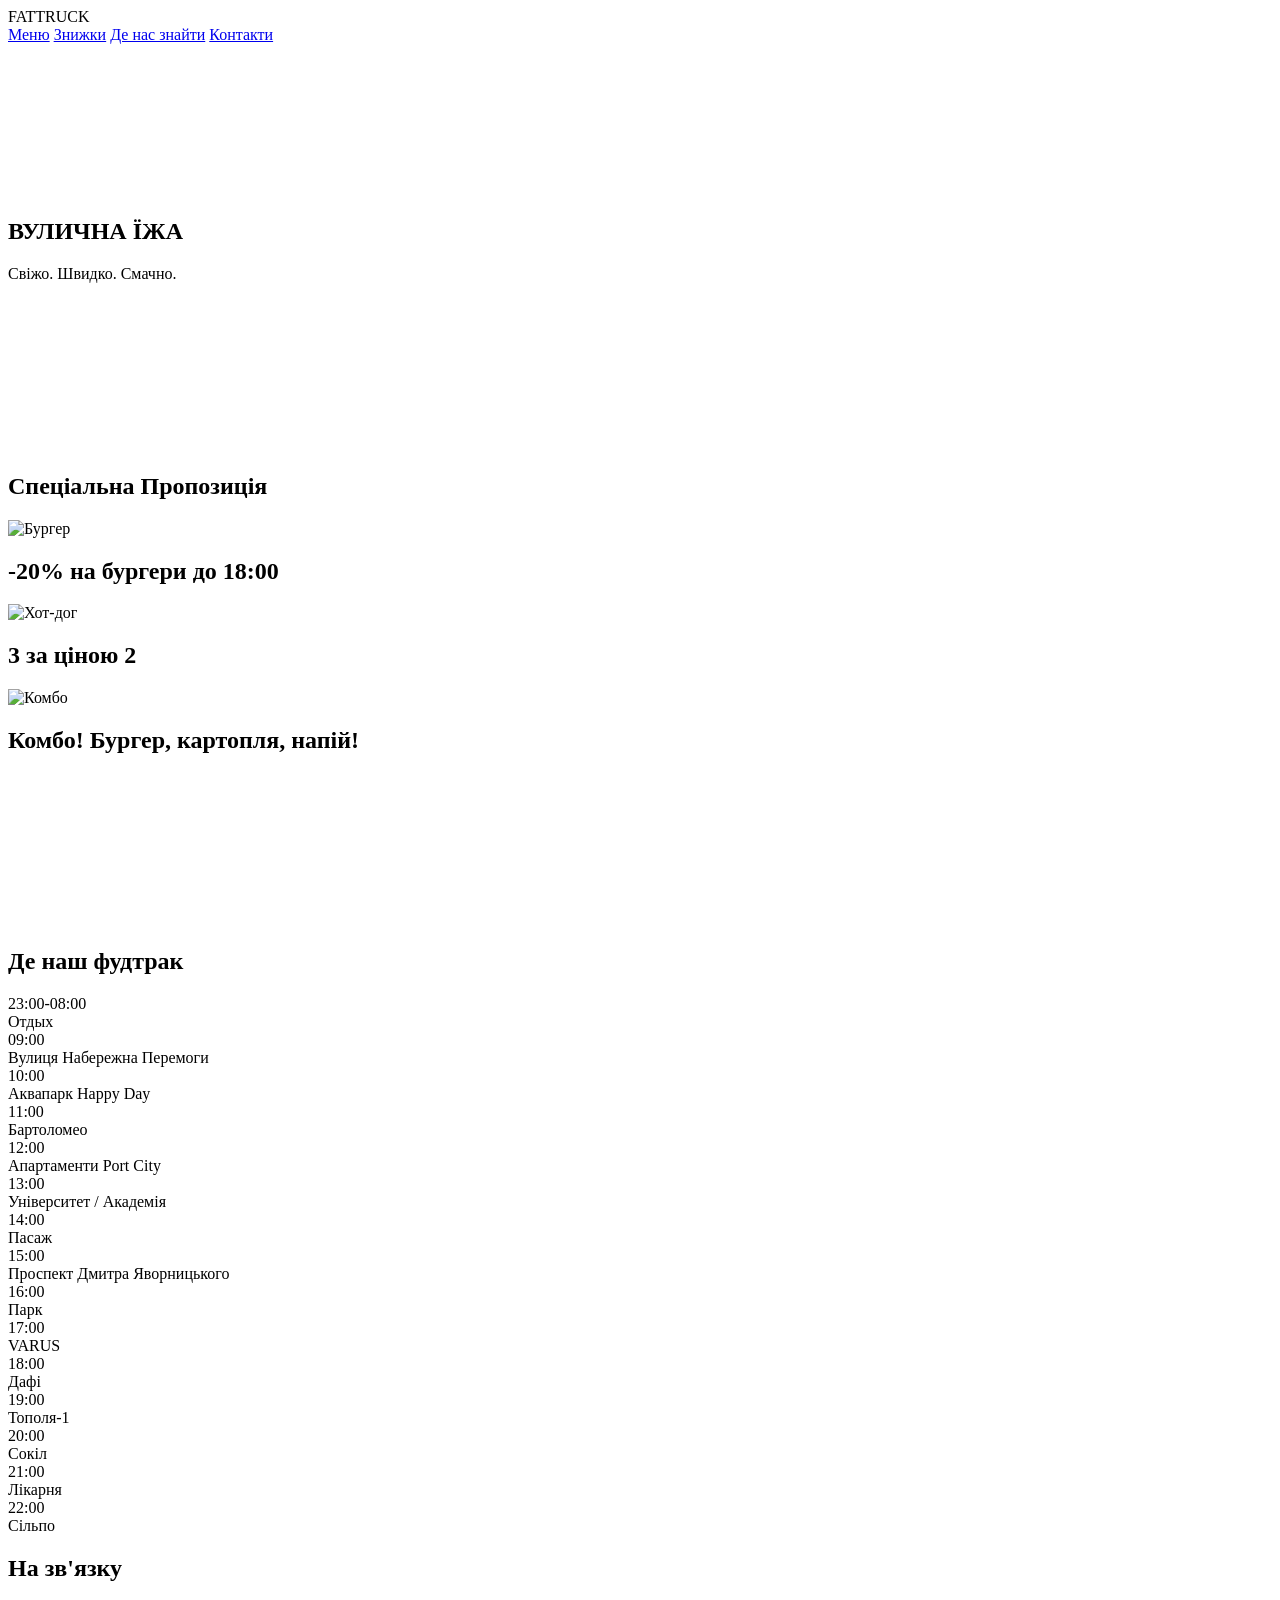
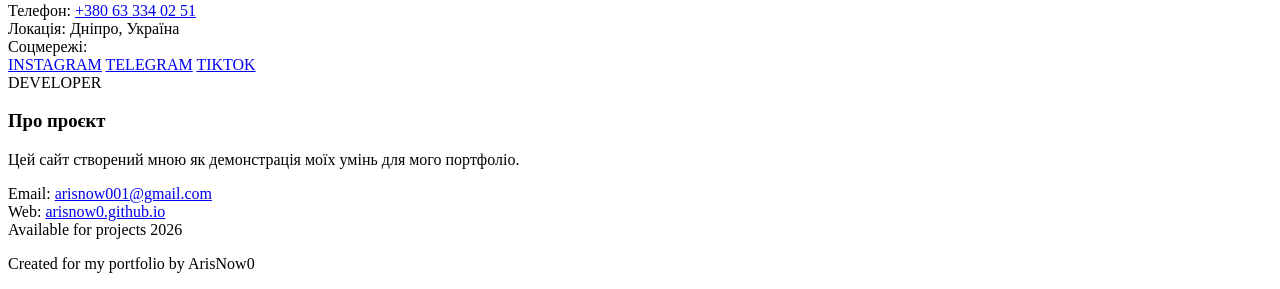
==== index.html @ 6ab7d598 "logo Co-authored-by: Copilot <copilot@github.com>" ====
<!DOCTYPE html>
<html lang="ru">

<head>
    <meta charset="UTF-8">
    <meta name="description" content="FatTruck - Сайт вуличної їжі у Дніпрі. Створено для мого портфоліо.">
    <meta property="og:title" content="FatTruck - Смачно. Швидко. Свіжо.">
    <meta property="og:description" content="FatTruck - Сайт вуличної їжі у Дніпрі. Створено для мого портфоліо.">
    <meta property="og:image" content="/image/logo/logo.png">
    <meta property="og:url" content="https://arisnow0.github.io/fattruck/">
    <meta name="theme-color" content="#ffb25b">
    <title>FatTruck - Смачно. Швидко. Свіжо.</title>
    <meta name="viewport" content="width=device-width, initial-scale=1.0">
    <link rel="preconnect" href="https://fonts.googleapis.com">
    <link rel="preconnect" href="https://fonts.gstatic.com" crossorigin>
    <link href="https://fonts.googleapis.com/css2?family=Rubik+Dirt&family=Rubik+Doodle+Shadow&display=swap" rel="stylesheet">
    <script src="https://kit.fontawesome.com/06763759a1.js" crossorigin="anonymous"></script>
    <link rel="stylesheet" href="style.css">
    <link rel="stylesheet" href="https://unpkg.com/leaflet@1.9.4/dist/leaflet.css" />
    <script src="https://unpkg.com/leaflet@1.9.4/dist/leaflet.js"></script>
    <link rel="stylesheet" href="https://unpkg.com/leaflet-routing-machine/dist/leaflet-routing-machine.css" />
    <script src="https://unpkg.com/leaflet-routing-machine/dist/leaflet-routing-machine.js"></script>
    <link href="https://fonts.googleapis.com/css2?family=Oswald:wght@400;600&family=Inter:wght@300;400&display=swap" rel="stylesheet">
    <script src="https://cdnjs.cloudflare.com/ajax/libs/gsap/3.12.2/gsap.min.js"></script>
    <link rel="icon" type="image/png" href="/image/logo/favicon-96x96.png" sizes="96x96" />
<link rel="icon" type="image/svg+xml" href="/image/logo/favicon.svg" />
<link rel="shortcut icon" href="/image/logo/favicon.ico" />
<link rel="apple-touch-icon" sizes="180x180" href="/image/logo/apple-touch-icon.png" />
<meta name="apple-mobile-web-app-title" content="FatTruck" />
<link rel="manifest" href="/image/logo/site.webmanifest" />

</head>

<body>

<header>
    <div class="logo">FAT<span>TRUCK</span></div>
    <div class="color"></div>
    
    <nav class="headbutt">
        <a href="#menu">Меню</a>
        <a href="#deals">Знижки</a>
        <a href="#map">Де нас знайти</a>
        <a href="#contact">Контакти</a>
    </nav>

    <div class="burger-icon" id="burger-menu">
        <i class="fa-solid fa-burger"></i>
    </div>

    <nav class="headbut" id="nav-links">
        <a href="#menu">Меню</a>
        <a href="#deals">Знижки</a>
        <a href="#map">Де нас знайти</a>
        <a href="#contact">Контакти</a>
    </nav>
</header>

    <!-- HERO -->
    <section class="hero">
        <video autoplay muted loop playsinline poster="image/back.jpg">
            <source src="video/back.mp4" type="video/mp4">
        </video>
        <div class="hero-text">
            <h1>ВУЛИЧНА ЇЖА</h1>
            <p>Свіжо. Швидко. Смачно.</p>
        </div>
    </section>

    <!-- СПЕЦІАЛЬНІ ПРОПОЗИЦІЇ -->
    <section id="deals" class="deals">
        <video autoplay muted loop playsinline poster="image/burg.jpg">
            <source src="video/burg.mp4" type="video/mp4">
        </video>
        <div class="overlay">
            <h2>Спеціальна Пропозиція</h2>
            <div class="cards">
                <div class="card"><img class="imgcard" src="image/menu/BurgerM.jpg" alt="Бургер">
                    <h1>-20% на бургери до 18:00</h1>
                </div>
                <div class="card"><img class="imgcard" src="image/menu/HotDogM.jpg" alt="Хот-дог">
                    <h1>3 за ціною 2</h1>
                </div>
                <div class="card"><img class="imgcard" src="image/menu/ComboM.jpg" alt="Комбо">
                    <h1>Комбо! Бургер, картопля, напій!</h1>
                </div>
            </div>
        </div>
    </section>


    <!-- ДЕ НАС ЗНАЙТИ -->
    <section id="map" class="map">
        <video autoplay muted loop playsinline poster="image/drive.jpg">
            <source src="video/drive.mp4" type="video/mp4">
        </video>
        <div class="overlay">
            <h2>Де наш фудтрак</h2>
            <div class="map-con">
                <div id="map-container"></div>
                <div class="timeline js-drag">
                    <div class="timeline-wrapper">
                        <div class="timeline-line"></div>
                        <div class="stops-container"  id="timeline-stops">
                            <div class="stop">
                                <div class="stop-time">23:00-08:00</div>
                                <div class="stop-dot"></div>
                                <div class="stop-address">Отдых</div>
                            </div>
                            <div class="stop">
                                <div class="stop-time">09:00</div>
                                <div class="stop-dot"></div>
                                <div class="stop-address">Вулиця Набережна Перемоги</div>
                            </div>
                            <div class="stop">
                                <div class="stop-time">10:00</div>
                                <div class="stop-dot"></div>
                                <div class="stop-address">Аквапарк Happy Day</div>
                            </div>
                            <div class="stop">
                                <div class="stop-time">11:00</div>
                                <div class="stop-dot"></div>
                                <div class="stop-address">Бартоломео</div>
                            </div>
                            <div class="stop">
                                <div class="stop-time">12:00</div>
                                <div class="stop-dot"></div>
                                <div class="stop-address">Апартаменти Port City</div>
                            </div>
                            <div class="stop">
                                <div class="stop-time">13:00</div>
                                <div class="stop-dot"></div>
                                <div class="stop-address">Університет / Академія</div>
                            </div>
                            <div class="stop">
                                <div class="stop-time">14:00</div>
                                <div class="stop-dot"></div>
                                <div class="stop-address">Пасаж</div>
                            </div>
                            <div class="stop">
                                <div class="stop-time">15:00</div>
                                <div class="stop-dot"></div>
                                <div class="stop-address">Проспект Дмитра Яворницького</div>
                            </div>
                            <div class="stop">
                                <div class="stop-time">16:00</div>
                                <div class="stop-dot"></div>
                                <div class="stop-address">Парк</div>
                            </div>
                            <div class="stop">
                                <div class="stop-time">17:00</div>
                                <div class="stop-dot"></div>
                                <div class="stop-address">VARUS</div>
                            </div>
                            <div class="stop">
                                <div class="stop-time">18:00</div>
                                <div class="stop-dot"></div>
                                <div class="stop-address">Дафі</div>
                            </div>
                            <div class="stop">
                                <div class="stop-time">19:00</div>
                                <div class="stop-dot"></div>
                                <div class="stop-address">Тополя-1</div>
                            </div>
                            <div class="stop">
                                <div class="stop-time">20:00</div>
                                <div class="stop-dot"></div>
                                <div class="stop-address">Сокіл</div>
                            </div>
                            <div class="stop">
                                <div class="stop-time">21:00</div>
                                <div class="stop-dot"></div>
                                <div class="stop-address">Лікарня</div>
                            </div>
                            <div class="stop">
                                <div class="stop-time">22:00</div>
                                <div class="stop-dot"></div>
                                <div class="stop-address">Сільпо</div>
                            </div>
                        </div>
                    </div>
                </div>
            </div>
        </div>

    </section>

    <!-- КОНТАКТЫ -->
<section id="contact" class="contact">
    <div class="overlay">
        <h2>На зв'язку</h2>
        <div class="contact-container">
            <div class="contact-info">
                <div class="contact-item">
                    <span class="contact-label">Телефон:</span>
                    <a href="tel:+380633340251" class="contact-value">+380 63 334 02 51</a>
                </div>
                <div class="contact-item">
                    <span class="contact-label">Локація:</span>
                    <span class="contact-value">Дніпро, Україна</span>
                </div>
                <div class="contact-item">
                    <span class="contact-label">Соцмережі:</span>
                    <div class="social-links">
                        <a target="_blank" href="https://arisnow0.github.io/">INSTAGRAM</a>
                        <a target="_blank" href="https://t.me/ArisNow">TELEGRAM</a>
                        <a target="_blank" href="https://arisnow0.github.io/">TIKTOK</a>
                    </div>
                </div>
            </div>
            
            <div class="developer-card">
    <div class="dev-badge">DEVELOPER</div>
    <h3>Про проєкт</h3>
    <p>Цей сайт створений мною як демонстрація моїх умінь для мого портфоліо.</p>
    
    <div class="dev-details">
        <div class="dev-line">
            <span>Email:</span>
            <a href="mailto:arisnow001@gmail.com">arisnow001@gmail.com</a>
        </div>
        <div class="dev-line">
            <span>Web:</span>
            <a href="https://arisnow0.github.io/" target="_blank">arisnow0.github.io</a>
        </div>
    </div>
    
    <div class="portfolio-status">Available for projects 2026</div>
</div>
        </div>
    </div>
</section>

    <footer>
        <p>Created for my portfolio by ArisNow0</p>
    </footer>

    <script src="script.js"></script>

</body>

</html>
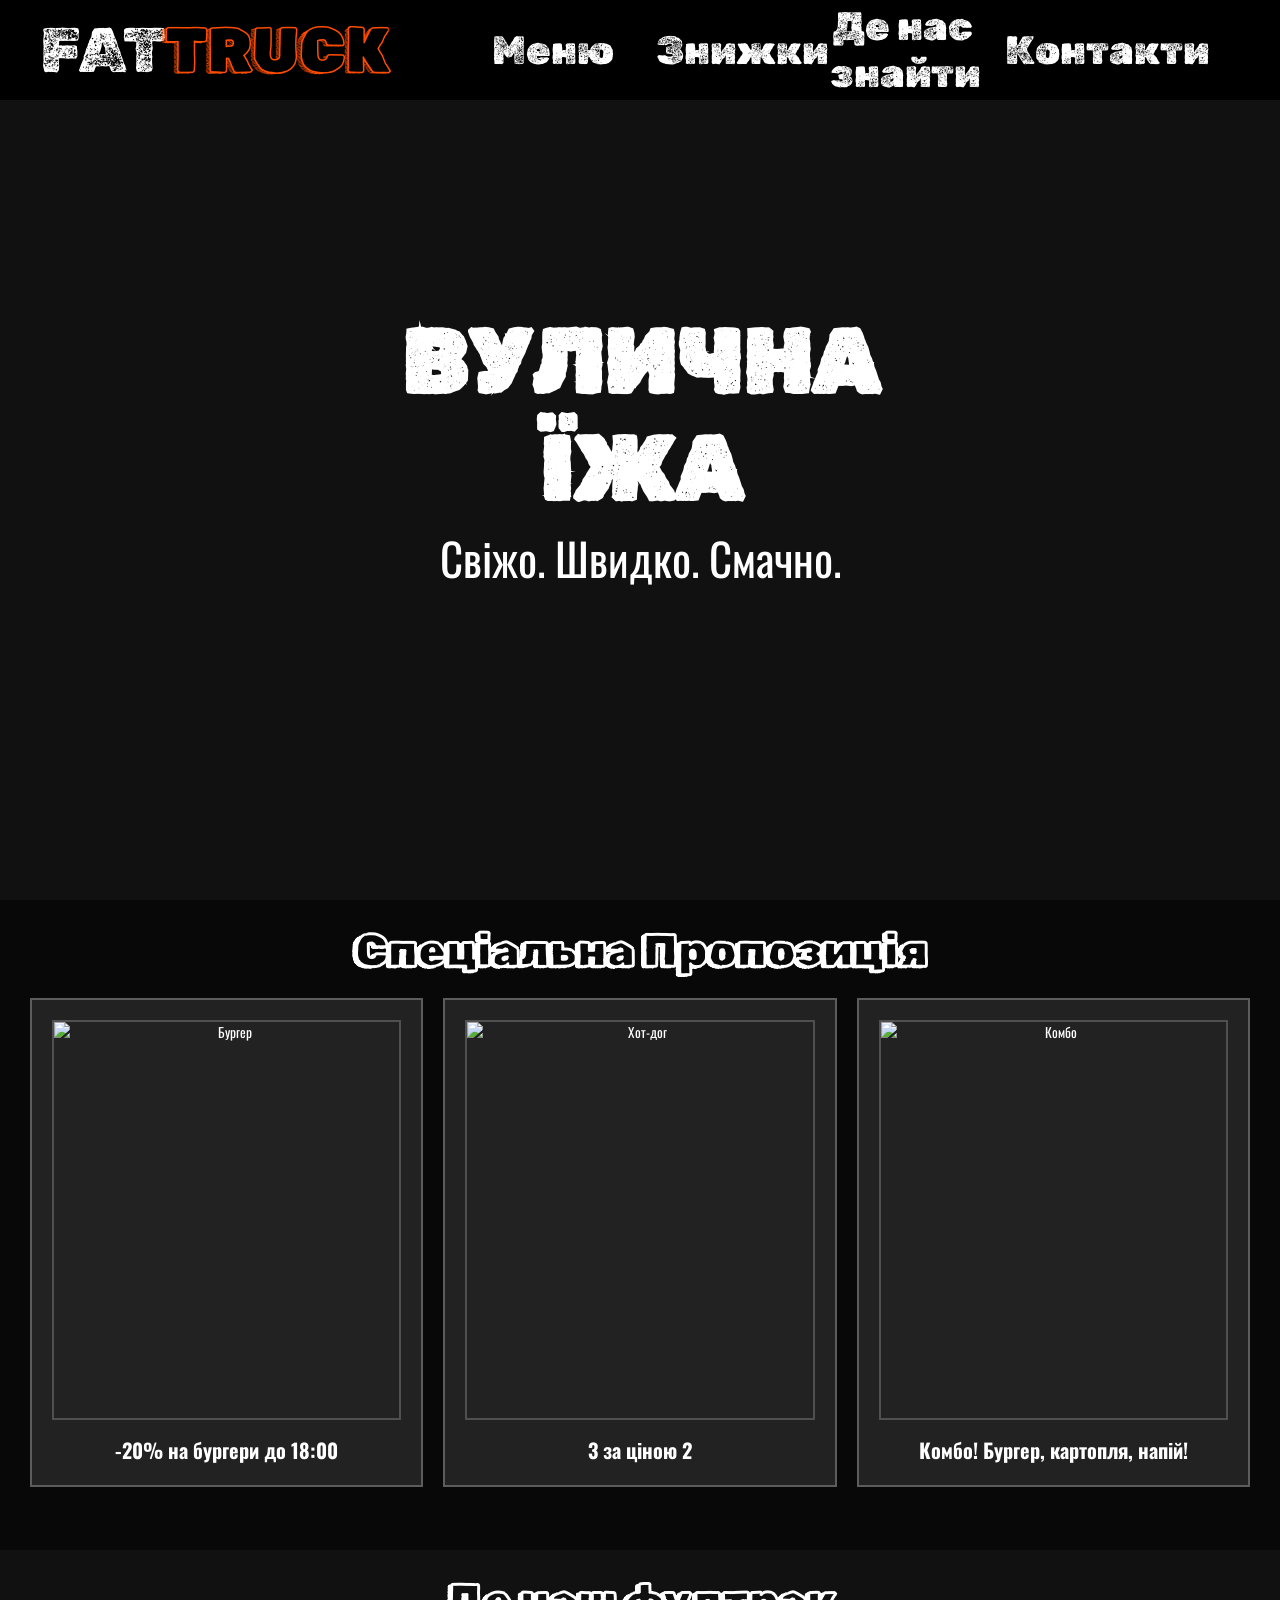
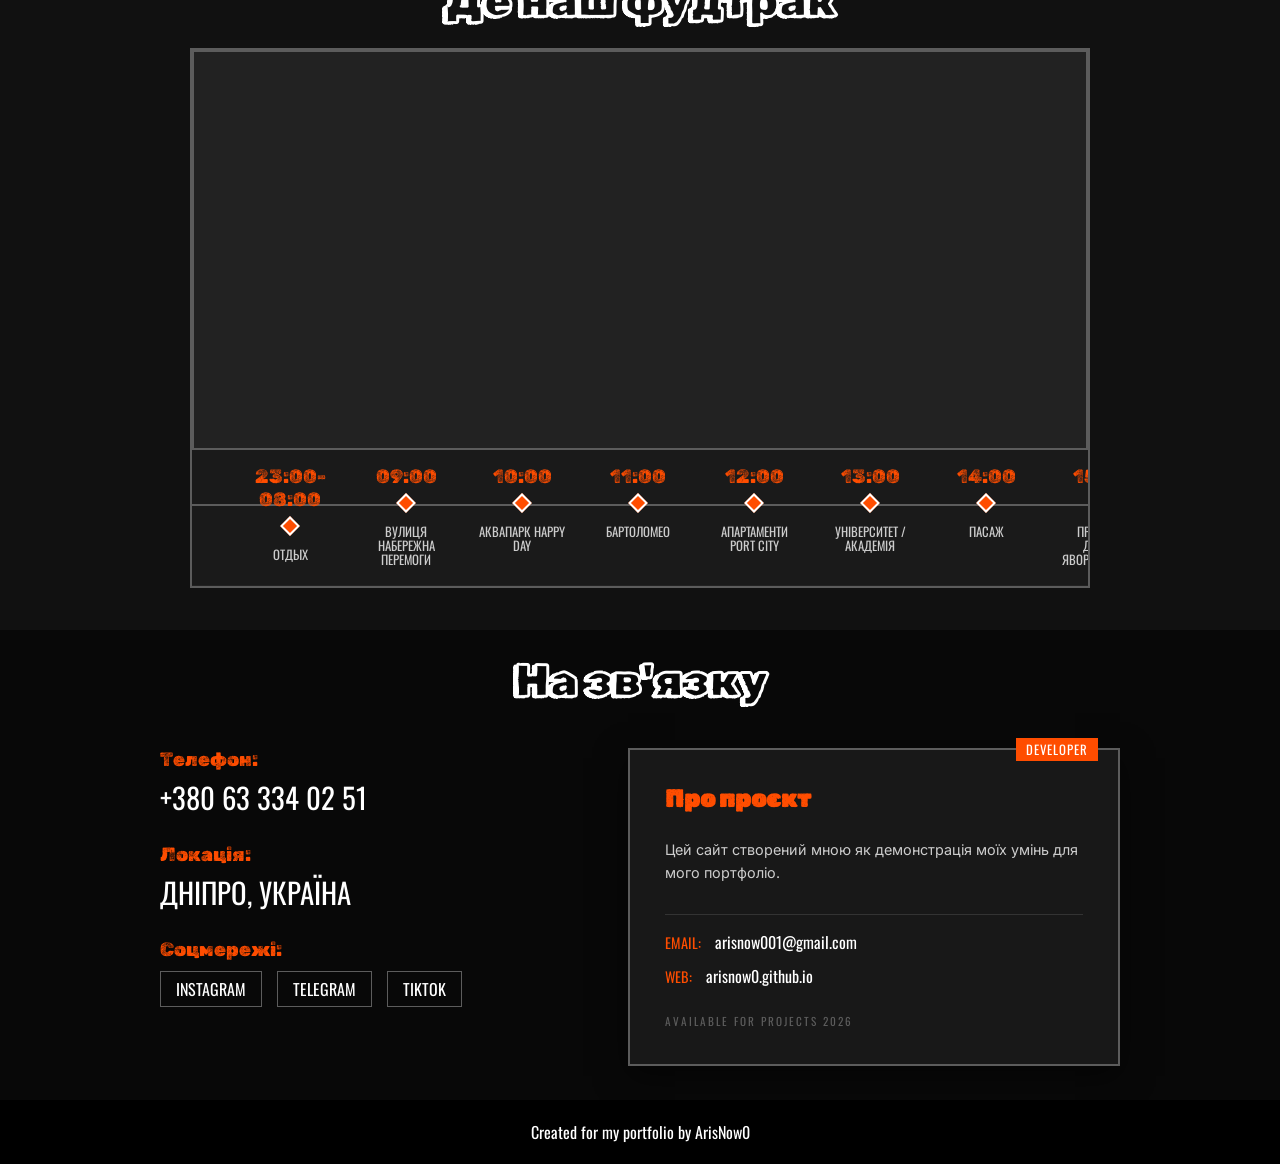
==== commit 53a41474: "Logo" ====
--- a/index.html
+++ b/index.html
@@ -6,7 +6,7 @@
     <meta name="description" content="FatTruck - Сайт вуличної їжі у Дніпрі. Створено для мого портфоліо.">
     <meta property="og:title" content="FatTruck - Смачно. Швидко. Свіжо.">
     <meta property="og:description" content="FatTruck - Сайт вуличної їжі у Дніпрі. Створено для мого портфоліо.">
-    <meta property="og:image" content="/image/logo/logo.png">
+    <meta property="og:image" content="image/Logo/Logo.png">
     <meta property="og:url" content="https://arisnow0.github.io/fattruck/">
     <meta name="theme-color" content="#ffb25b">
     <title>FatTruck - Смачно. Швидко. Свіжо.</title>
@@ -22,39 +22,38 @@
     <script src="https://unpkg.com/leaflet-routing-machine/dist/leaflet-routing-machine.js"></script>
     <link href="https://fonts.googleapis.com/css2?family=Oswald:wght@400;600&family=Inter:wght@300;400&display=swap" rel="stylesheet">
     <script src="https://cdnjs.cloudflare.com/ajax/libs/gsap/3.12.2/gsap.min.js"></script>
-    <link rel="icon" type="image/png" href="/image/logo/favicon-96x96.png" sizes="96x96" />
-<link rel="icon" type="image/svg+xml" href="/image/logo/favicon.svg" />
-<link rel="shortcut icon" href="/image/logo/favicon.ico" />
-<link rel="apple-touch-icon" sizes="180x180" href="/image/logo/apple-touch-icon.png" />
-<meta name="apple-mobile-web-app-title" content="FatTruck" />
-<link rel="manifest" href="/image/logo/site.webmanifest" />
-
+    <link rel="icon" type="image/png" href="image/Logo/favicon-96x96.png" sizes="96x96" />
+    <link rel="icon" type="image/svg+xml" href="image/Logo/favicon.svg" />
+    <link rel="shortcut icon" href="image/Logo/favicon.ico" />
+    <link rel="apple-touch-icon" sizes="180x180" href="image/Logo/apple-touch-icon.png" />
+    <meta name="apple-mobile-web-app-title" content="FatTruck" />
+    <link rel="manifest" href="image/Logo/site.webmanifest" />
 </head>
 
 <body>
 
-<header>
-    <div class="logo">FAT<span>TRUCK</span></div>
-    <div class="color"></div>
-    
-    <nav class="headbutt">
-        <a href="#menu">Меню</a>
-        <a href="#deals">Знижки</a>
-        <a href="#map">Де нас знайти</a>
-        <a href="#contact">Контакти</a>
-    </nav>
-
-    <div class="burger-icon" id="burger-menu">
-        <i class="fa-solid fa-burger"></i>
-    </div>
-
-    <nav class="headbut" id="nav-links">
-        <a href="#menu">Меню</a>
-        <a href="#deals">Знижки</a>
-        <a href="#map">Де нас знайти</a>
-        <a href="#contact">Контакти</a>
-    </nav>
-</header>
+    <header>
+        <div class="logo">FAT<span>TRUCK</span></div>
+        <div class="color"></div>
+
+        <nav class="headbutt">
+            <a href="menu.html">Меню</a>
+            <a href="#deals">Знижки</a>
+            <a href="#map">Де нас знайти</a>
+            <a href="#contact">Контакти</a>
+        </nav>
+
+        <div class="burger-icon" id="burger-menu">
+            <i class="fa-solid fa-burger"></i>
+        </div>
+
+        <nav class="headbut" id="nav-links">
+            <a href="menu.html">Меню</a>
+            <a href="#deals">Знижки</a>
+            <a href="#map">Де нас знайти</a>
+            <a href="#contact">Контакти</a>
+        </nav>
+    </header>
 
     <!-- HERO -->
     <section class="hero">
@@ -101,7 +100,7 @@
                 <div class="timeline js-drag">
                     <div class="timeline-wrapper">
                         <div class="timeline-line"></div>
-                        <div class="stops-container"  id="timeline-stops">
+                        <div class="stops-container" id="timeline-stops">
                             <div class="stop">
                                 <div class="stop-time">23:00-08:00</div>
                                 <div class="stop-dot"></div>
@@ -186,50 +185,50 @@
     </section>
 
     <!-- КОНТАКТЫ -->
-<section id="contact" class="contact">
-    <div class="overlay">
-        <h2>На зв'язку</h2>
-        <div class="contact-container">
-            <div class="contact-info">
-                <div class="contact-item">
-                    <span class="contact-label">Телефон:</span>
-                    <a href="tel:+380633340251" class="contact-value">+380 63 334 02 51</a>
-                </div>
-                <div class="contact-item">
-                    <span class="contact-label">Локація:</span>
-                    <span class="contact-value">Дніпро, Україна</span>
-                </div>
-                <div class="contact-item">
-                    <span class="contact-label">Соцмережі:</span>
-                    <div class="social-links">
-                        <a target="_blank" href="https://arisnow0.github.io/">INSTAGRAM</a>
-                        <a target="_blank" href="https://t.me/ArisNow">TELEGRAM</a>
-                        <a target="_blank" href="https://arisnow0.github.io/">TIKTOK</a>
-                    </div>
+    <section id="contact" class="contact">
+        <div class="overlay">
+            <h2>На зв'язку</h2>
+            <div class="contact-container">
+                <div class="contact-info">
+                    <div class="contact-item">
+                        <span class="contact-label">Телефон:</span>
+                        <a href="tel:+380633340251" class="contact-value">+380 63 334 02 51</a>
+                    </div>
+                    <div class="contact-item">
+                        <span class="contact-label">Локація:</span>
+                        <span class="contact-value">Дніпро, Україна</span>
+                    </div>
+                    <div class="contact-item">
+                        <span class="contact-label">Соцмережі:</span>
+                        <div class="social-links">
+                            <a target="_blank" href="https://arisnow0.github.io/">INSTAGRAM</a>
+                            <a target="_blank" href="https://t.me/ArisNow">TELEGRAM</a>
+                            <a target="_blank" href="https://arisnow0.github.io/">TIKTOK</a>
+                        </div>
+                    </div>
+                </div>
+
+                <div class="developer-card">
+                    <div class="dev-badge">DEVELOPER</div>
+                    <h3>Про проєкт</h3>
+                    <p>Цей сайт створений мною як демонстрація моїх умінь для мого портфоліо.</p>
+
+                    <div class="dev-details">
+                        <div class="dev-line">
+                            <span>Email:</span>
+                            <a href="mailto:arisnow001@gmail.com">arisnow001@gmail.com</a>
+                        </div>
+                        <div class="dev-line">
+                            <span>Web:</span>
+                            <a href="https://arisnow0.github.io/" target="_blank">arisnow0.github.io</a>
+                        </div>
+                    </div>
+
+                    <div class="portfolio-status">Available for projects 2026</div>
                 </div>
             </div>
-            
-            <div class="developer-card">
-    <div class="dev-badge">DEVELOPER</div>
-    <h3>Про проєкт</h3>
-    <p>Цей сайт створений мною як демонстрація моїх умінь для мого портфоліо.</p>
-    
-    <div class="dev-details">
-        <div class="dev-line">
-            <span>Email:</span>
-            <a href="mailto:arisnow001@gmail.com">arisnow001@gmail.com</a>
-        </div>
-        <div class="dev-line">
-            <span>Web:</span>
-            <a href="https://arisnow0.github.io/" target="_blank">arisnow0.github.io</a>
-        </div>
-    </div>
-    
-    <div class="portfolio-status">Available for projects 2026</div>
-</div>
-        </div>
-    </div>
-</section>
+        </div>
+    </section>
 
     <footer>
         <p>Created for my portfolio by ArisNow0</p>
--- a/style.css
+++ b/style.css
@@ -0,0 +1,838 @@
+* {
+    margin: 0;
+    padding: 0;
+    box-sizing: border-box;
+}
+
+html {
+    scroll-behavior: smooth;
+}
+
+body {
+    font-family: 'Oswald';
+    background: #111;
+    color: white;
+}
+
+header {
+    position: fixed;
+    width: 100%;
+    display: flex;
+    align-items: center;
+    justify-content: space-between;
+    padding: 15px 40px;
+    height: 100px;
+    background: rgb(0, 0, 0);
+    box-sizing: border-box;
+    z-index: 100;
+}
+
+a {
+    text-decoration: none;
+}
+
+.logo {
+    font-family: "Rubik Dirt", system-ui;
+    font-size: 7vb;
+    display: flex;
+    align-items: center;
+    color: white;
+}
+
+.logo span {
+    font-family: "Rubik Doodle Shadow", system-ui;
+    color: #ff4d00;
+}
+
+.headbutt {
+    display: flex;
+    align-items: center;
+    width: 100%;
+    justify-content: center;
+}
+
+.headbutt a {
+    text-align: center;
+    font-size: 4.4vh;
+    width: 17%;
+    margin: 0 15px;
+    color: white;
+    text-decoration: none;
+    font-family: "Rubik Dirt", system-ui;
+    font-weight: 400;
+    font-style: normal;
+}
+
+.hero {
+    padding: 100px 0 0 0;
+    height: 100vh;
+    position: relative;
+}
+
+.hero video {
+    width: 100%;
+    height: 100%;
+    object-fit: cover;
+}
+
+.hero-text {
+    position: absolute;
+    top: 50%;
+    left: 50%;
+    font-size: 5vh;
+    transform: translate(-50%, -50%);
+    text-align: center;
+    font-family: 'Oswald';
+}
+
+.hero h1 {
+    font-size: 10vh;
+    font-family: "Rubik Dirt", system-ui;
+}
+
+.hero button {
+    font-size: 2vh;
+    font-family: 'Oswald';
+    padding: 10px 25px;
+    margin-top: 20px;
+    background: #ff4d00;
+    border: none;
+    color: white;
+    cursor: pointer;
+}
+
+.map {
+    scroll-margin-top: 100px;
+    height: 680px;
+    text-align: center;
+    overflow: hidden;
+    position: relative;
+    background-color: #222;
+    z-index: 0;
+}
+
+.map video {
+    position: absolute;
+    width: 700px;
+    bottom: 0;
+    left: 0;
+    z-index: -2;
+}
+
+.map::before {
+    position: absolute;
+    content: " ";
+    height: 700px;
+    width: 100px;
+    background: linear-gradient(270deg,
+            #222 50%,
+            rgba(255, 0, 0, 0) 90%);
+    left: 640px;
+    z-index: -1;
+}
+
+#map-container {
+    width: 100%;
+    border: 2px solid #5c5c5c;
+    height: 400px;
+}
+
+.deals {
+    scroll-margin-top: 100px;
+    font-size: 3vh;
+    height: 650px;
+    text-align: center;
+    overflow: hidden;
+
+    position: relative;
+}
+
+.deals h2,
+.map h2,
+.contact h2 {
+    position: relative;
+    z-index: 1;
+    font-size: 5vh;
+    font-family: "Rubik Doodle Shadow", system-ui;
+}
+
+.deals video {
+    position: absolute;
+    width: 500px;
+    top: -200px;
+    right: 0;
+    z-index: -2;
+}
+
+.deals::before {
+    position: absolute;
+    content: " ";
+    height: 700px;
+    width: 100px;
+    background: linear-gradient(90deg,
+            #111 50%,
+            rgba(255, 0, 0, 0) 90%);
+    right: 440px;
+    z-index: -1;
+}
+
+.overlay {
+    padding: 25px 10px;
+    width: 100%;
+    height: 100%;
+    background: rgba(0, 0, 0, 0.5);
+}
+
+.dark {
+    background: #1a1a1a;
+}
+
+.cards {
+    padding: 20px;
+    display: flex;
+    gap: 20px;
+    justify-content: center;
+}
+
+.card {
+    font-size: 1.5vh;
+    border: 2px solid #5c5c5c;
+    display: flex;
+    flex-direction: column;
+    background: #222;
+    padding: 20px;
+    width: 400px;
+    position: relative;
+    overflow: hidden;
+}
+
+.card h1 {
+    z-index: 1;
+}
+
+.imgcard {
+    border: 2px solid #505050;
+    height: 400px;
+    object-fit: cover;
+    margin-bottom: 15px;
+    z-index: 1;
+}
+
+.menu {
+    display: flex;
+    gap: 30px;
+    justify-content: center;
+}
+
+.item {
+    background: #222;
+    padding: 20px;
+    width: 200px;
+}
+
+footer {
+    text-align: center;
+    padding: 20px;
+    background: black;
+}
+
+.map-con {
+    height: 540px;
+    width: 900px;
+    background-color: #222;
+    margin: 20px auto;
+    border: 2px solid #5c5c5c;
+    overflow: hidden;
+    display: flex;
+    flex-direction: column;
+}
+
+#map-container {
+    width: 100%;
+    height: 400px;
+    border-bottom: 2px solid #5c5c5c;
+}
+
+.timeline {
+    width: 100%;
+    overflow-x: auto;
+    overflow-y: hidden;
+    background: #1a1a1a;
+    padding: 5px 0px 30px 0px;
+    -webkit-overflow-scrolling: touch;
+}
+
+.timeline-wrapper {
+    position: relative;
+    width: 1820px;
+    height: 100px;
+    padding: 10px 40px;
+}
+
+.timeline-line {
+    position: absolute;
+    top: 50%;
+    left: 0;
+    width: 100%;
+    height: 2px;
+    background: #5c5c5c;
+    z-index: 1;
+    transform: translateY(-50%);
+}
+
+.stops-container {
+    display: grid;
+    grid-template-columns: repeat(15, 1fr);
+    width: 100%;
+    position: relative;
+    z-index: 2;
+}
+
+.stop {
+    display: flex;
+    flex-direction: column;
+    align-items: center;
+    font-family: 'Oswald', sans-serif;
+}
+
+.stop-time {
+    font-family: "Rubik Dirt", system-ui;
+    font-size: 1.2rem;
+    color: #ff4d00;
+    margin-bottom: 8px;
+}
+
+.map-dot-container {
+    border: none !important;
+    background: none !important;
+}
+
+.inner-dot {
+    width: 18px;
+    height: 18px;
+    background: #ff4d00;
+    border: 2px solid #fff;
+    transform: rotate(45deg);
+    box-shadow: 0 0 8px rgba(255, 77, 0, 0.6);
+    pointer-events: none;
+}
+
+.stop-dot {
+    width: 14px;
+    height: 14px;
+    background: #ff4d00;
+    border: 2px solid #fff;
+    transform: rotate(45deg);
+    transition: all 0.3s ease;
+}
+
+.stop:hover .stop-dot {
+    transform: rotate(45deg) scale(1.3);
+    background: #fff;
+}
+
+.stop-address {
+    margin-top: 15px;
+    font-size: 0.8rem;
+    color: #ccc;
+    text-transform: uppercase;
+    max-width: 90px;
+    line-height: 1.1;
+    font-family: 'Oswald';
+}
+
+.timeline::-webkit-scrollbar {
+    height: 6px;
+}
+
+.timeline::-webkit-scrollbar-track {
+    background: #111;
+}
+
+.timeline::-webkit-scrollbar-thumb {
+    background: #ff4d00;
+    border-radius: 0;
+}
+
+.contact {
+    scroll-margin-top: 100px;
+    height: 470px;
+    text-align: center;
+    overflow: hidden;
+    position: relative;
+    background: #111;
+}
+
+.contact-container {
+    display: flex;
+    justify-content: center;
+    align-items: flex-start;
+    gap: 50px;
+    max-width: 1000px;
+    margin: 40px auto;
+    padding: 0 20px;
+}
+
+.contact-info {
+    text-align: left;
+    flex: 1;
+}
+
+.contact-item {
+    margin-bottom: 25px;
+}
+
+.contact-label {
+    display: block;
+    font-family: "Rubik Dirt", system-ui;
+    color: #ff4d00;
+    font-size: 1.2rem;
+    margin-bottom: 5px;
+}
+
+.contact-value {
+    font-family: 'Oswald', sans-serif;
+    font-size: 1.8rem;
+    color: white;
+    text-decoration: none;
+    text-transform: uppercase;
+}
+
+.social-links {
+    display: flex;
+    gap: 15px;
+    margin-top: 10px;
+}
+
+.social-links a {
+    font-family: 'Oswald';
+    color: #fff;
+    text-decoration: none;
+    border: 1px solid #5c5c5c;
+    padding: 5px 15px;
+    transition: 0.3s;
+}
+
+.social-links a:hover {
+    background: #ff4d00;
+    border-color: #ff4d00;
+}
+
+.developer-card {
+    flex: 1;
+    display: flex;
+    flex-direction: column;
+    gap: 15px;
+    background: rgba(26, 26, 26, 0.9);
+    padding: 35px;
+    border: 2px solid #5c5c5c;
+    text-align: left;
+    position: relative;
+    box-shadow: 0 10px 30px rgba(0, 0, 0, 0.5);
+}
+
+.dev-badge {
+    position: absolute;
+    top: -12px;
+    right: 20px;
+    background: #ff4d00;
+    color: white;
+    padding: 2px 10px;
+    font-family: 'Oswald';
+    font-size: 0.8rem;
+    letter-spacing: 1px;
+}
+
+.developer-card h3 {
+    font-family: "Rubik Dirt", system-ui;
+    color: #ff4d00;
+    font-size: 1.5rem;
+    margin-bottom: 10px;
+}
+
+.developer-card p {
+    font-family: 'Inter', sans-serif;
+    font-size: 0.9rem;
+    line-height: 1.6;
+    color: #ccc;
+    margin-bottom: 15px;
+}
+
+.dev-details {
+    border-top: 1px solid #333;
+    padding-top: 15px;
+}
+
+.dev-line {
+    margin-bottom: 10px;
+    font-family: 'Oswald';
+}
+
+.dev-line span {
+    color: #ff4d00;
+    margin-right: 10px;
+    text-transform: uppercase;
+    font-size: 0.9rem;
+}
+
+.dev-line a {
+    color: white;
+    text-decoration: none;
+    transition: 0.3s;
+}
+
+.dev-line a:hover {
+    color: #ff4d00;
+    text-decoration: underline;
+}
+
+.portfolio-status {
+    margin-top: auto;
+    font-size: 0.7rem;
+    color: #5c5c5c;
+    text-transform: uppercase;
+    letter-spacing: 2px;
+}
+
+.headbut a {
+    text-align: center;
+    font-size: 3.5vh;
+    width: 17%;
+    margin: 0 15px;
+    color: white;
+    text-decoration: none;
+    font-family: "Rubik Dirt", system-ui;
+    font-weight: 400;
+    font-style: normal;
+}
+
+.burger-icon {
+    display: none;
+    flex-direction: column;
+    cursor: pointer;
+    gap: 5px;
+    font-size: 2.5rem;
+}
+
+.headbutt a.activehead,
+.headbutt a.activehead {
+    font-family: "Rubik Doodle Shadow", system-ui;
+}
+
+.headbut a.activehead,
+.headbut a.activehead {
+    font-family: "Rubik Doodle Shadow", system-ui;
+}
+
+.menusec {
+    padding: 120px 0 50px 0;
+    height: 100%;
+    background-color: #111;
+    display: flex;
+    flex-direction: column;
+    align-items: center;
+}
+
+.menu-legend {
+    width: 500px;
+    display: flex;
+    justify-content: center;
+    align-items: center;
+    flex-direction: column;
+}
+
+.menu-legend h1 {
+    background: url("image/menu/white-bar_bg.svg") center center no-repeat;
+    color: rgb(0, 0, 0);
+    font-family: "Rubik Doodle Shadow", system-ui;
+    font-size: 2rem;
+    display: block;
+    position: relative;
+    width: 100%;
+    height: 55px;
+    background-size: cover;
+    padding-top: 14px;
+    text-transform: uppercase;
+    text-align: center;
+    letter-spacing: 4px;
+    padding: 10px;
+}
+
+.menu-legend p {
+    font-family: 'Oswald', sans-serif;
+    color: #DDB78E;
+    font-size: 15px;
+    font-size: 1.5rem;
+    text-transform: uppercase;
+    text-align: center;
+    padding-bottom: 16px;
+    margin-bottom: 20px;
+    letter-spacing: 5px;
+}
+
+.secmenu {
+    display: grid;
+    grid-template-columns: repeat(2, minmax(0, 1fr));
+    justify-items: center;
+    margin-top: 20px;
+    column-gap: 50px;
+    row-gap: 100px;
+}
+
+.secitem {
+    display: grid;
+    grid-template-columns: repeat(2, minmax(0, 1fr));
+    justify-items: center;
+    margin-top: 0px;
+    column-gap: 20px;
+    row-gap: 0px;
+}
+
+.itemmn {
+    width: 500px;
+    height: 240px;
+}
+
+.itemm {
+    width: 500px;
+    height: 550px;
+}
+
+.itemm img {
+    width: 100%;
+    height: 400px;
+    object-fit: cover;
+}
+
+.itemm h2,
+.itemmn h2 {
+    font-family: "Rubik Dirt", system-ui;
+    font-size: 2rem;
+    margin: 15px 0;
+    text-align: center;
+}
+
+.line {
+    width: 70%;
+    height: 2px;
+    background-color: #5c5c5c;
+    margin: 0 auto 15px auto;
+}
+
+.itemm p,
+.itemmn p {
+    font-family: 'Oswald', sans-serif;
+    font-size: 1.5rem;
+    color: #ccc;
+    text-align: center;
+    padding: 0 20px;
+}
+
+
+
+
+@media (max-width: 1022px) {
+    .headbut a {
+        font-size: 2.5vh;
+        width: 20%;
+    }
+
+    .map-con {
+        width: 90%;
+        height: auto;
+    }
+}
+
+.color {
+    display: none;
+}
+
+@media (max-width: 768px) {
+
+    .secitem,
+    .secmenu {
+        grid-template-columns: repeat(1, minmax(0, 1fr));
+    }
+
+    .itemmn {
+        width: 90%;
+        height: auto;
+    }
+
+    .itemm {
+        width: 90%;
+        height: auto;
+    }
+
+    .menusec {
+        padding: 75px 0 50px 0;
+    }
+
+    .secitem {
+        row-gap: 35px;
+        margin-bottom: 20px;
+    }
+
+    .headbutt {
+        display: none;
+    }
+
+    .burger-icon {
+        display: flex;
+    }
+
+    .imgcard {
+        height: 300px;
+    }
+
+    .card {
+        height: 100%;
+    }
+
+    .headbut {
+        flex-direction: column;
+        position: absolute;
+        top: 100%;
+        left: 0;
+        width: 100%;
+        background-color: #ffffff;
+        box-shadow: 0 10px 20px rgba(0, 0, 0, 0.1);
+        z-index: -2;
+        padding: 0 0 10px 0;
+        flex-basis: 100%;
+        overflow: hidden;
+    }
+
+    .color {
+        position: absolute;
+        display: inline;
+        top: 0;
+        left: 0;
+        width: 100%;
+        height: 100%;
+        background-color: rgb(0, 0, 0);
+        z-index: -1;
+    }
+
+    .headbut.active {
+        display: flex;
+    }
+
+    .headbut a {
+        margin: 10px 0;
+        width: 100%;
+        font-size: 2rem;
+        text-decoration: none;
+        color: #000;
+    }
+
+    .deals {
+        height: 560px;
+    }
+
+    .deals,
+    .map,
+    .contact {
+        scroll-margin-top: 60px;
+    }
+
+    .contact {
+        height: 750px;
+    }
+
+    .logo {
+        font-size: 5.5vb;
+    }
+
+    header {
+        position: absolute;
+        top: 0;
+        left: 0;
+        right: 0;
+        /* Вместо width: 100% */
+        height: 100px;
+        display: flex;
+        align-items: center;
+        justify-content: space-between;
+        padding: 0 40px;
+        background: #000;
+        z-index: 100;
+        box-sizing: border-box;
+        /* Это критично */
+        z-index: 1000;
+        padding: 0px 10px;
+        height: 70px;
+        justify-content: space-between;
+    }
+
+    .hero {
+        padding: 50px 0 0 0;
+    }
+
+    .hero h1 {
+        font-size: 7vh;
+    }
+
+    .map {
+        height: 700px;
+    }
+
+    .map-con {
+        width: 100%;
+        height: auto;
+    }
+
+    .contact-container {
+        gap: 15px;
+        flex-direction: column;
+        align-items: center;
+    }
+
+    .contact-info,
+    .developer-card {
+        width: 100%;
+        max-width: 400px;
+    }
+
+    .developer-card {
+        padding: 20px;
+    }
+
+    .contact::before {
+        display: none;
+    }
+}
+
+
+@media (max-width: 498px) {
+
+    .cards {
+        flex-direction: column;
+        align-items: center;
+
+    }
+
+    .card {
+        width: 90%;
+        height: 430px;
+    }
+
+    .deals video {
+        height: 170%;
+        bottom: 0;
+    }
+
+    .imgcard {
+        height: 300px;
+    }
+
+    .card h1 {
+        font-size: 3vh;
+    }
+
+    .deals {
+        overflow: visible;
+        height: auto;
+    }
+
+}
